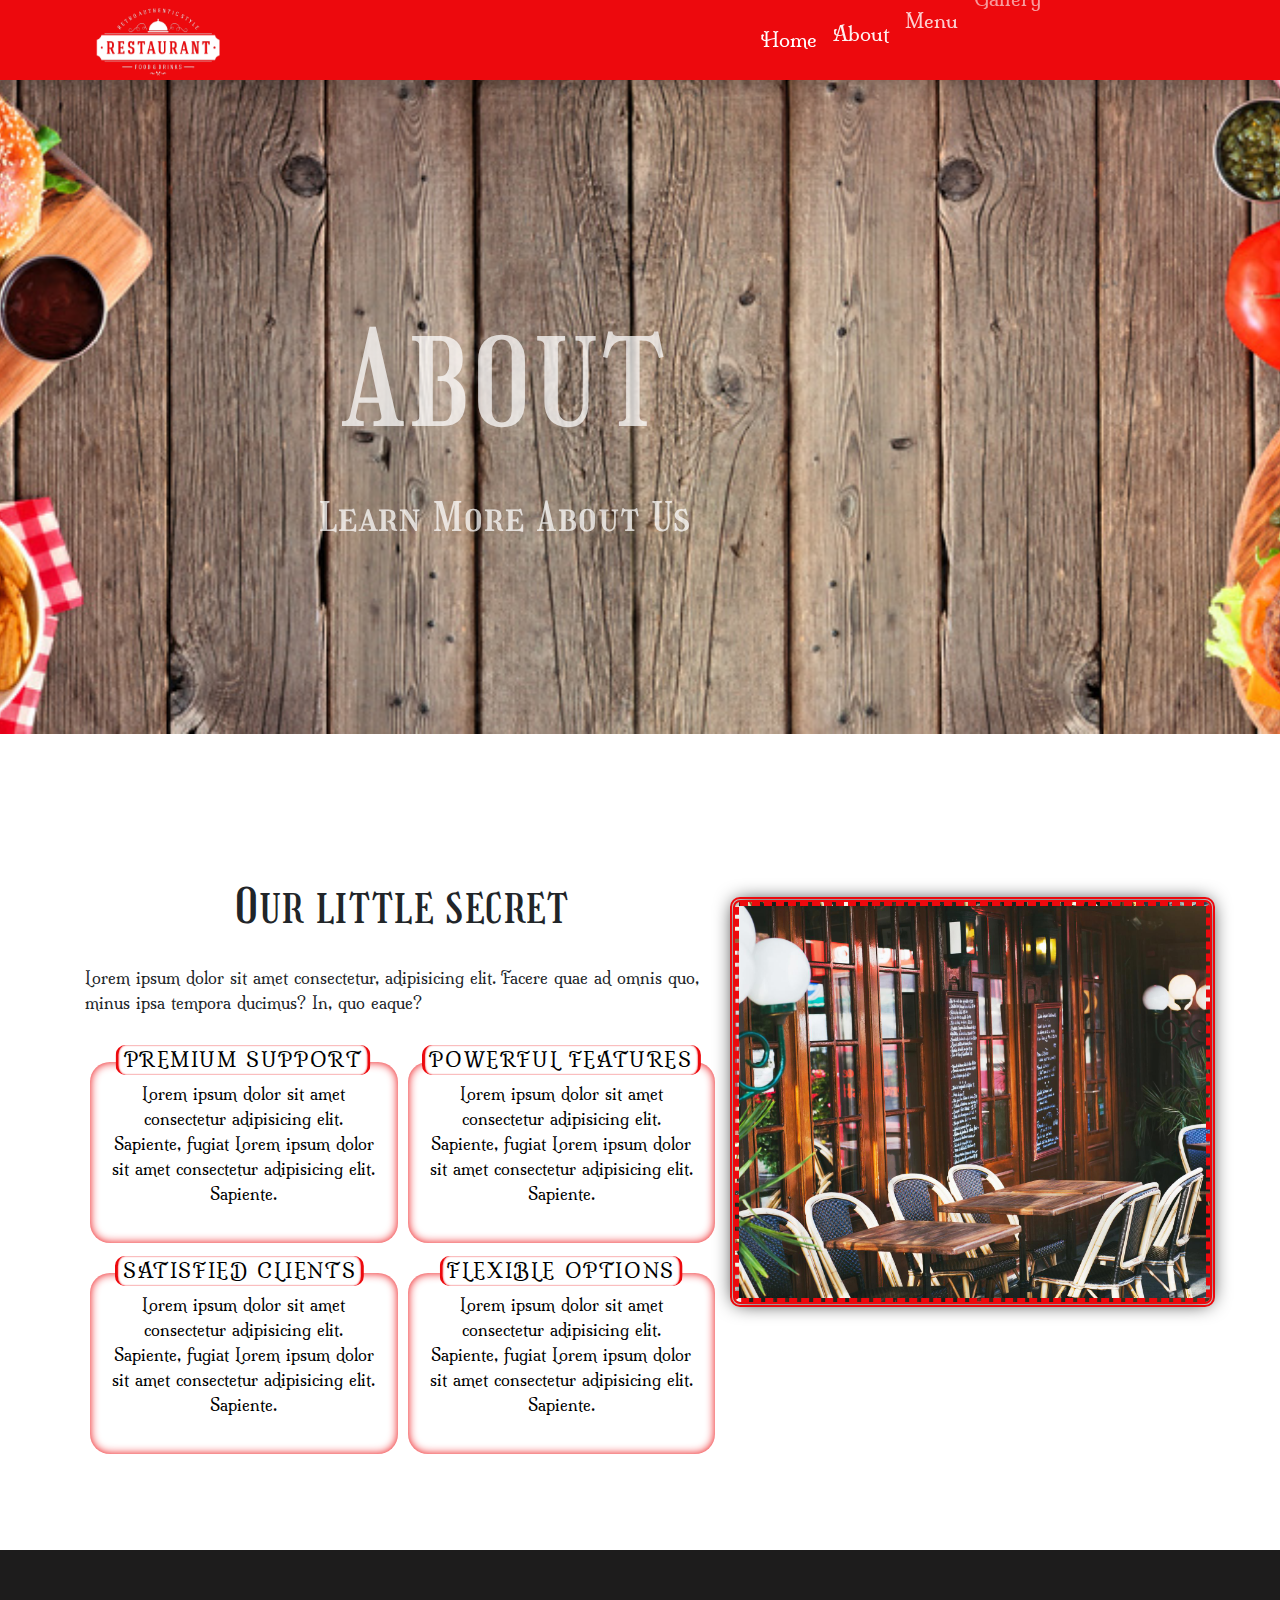
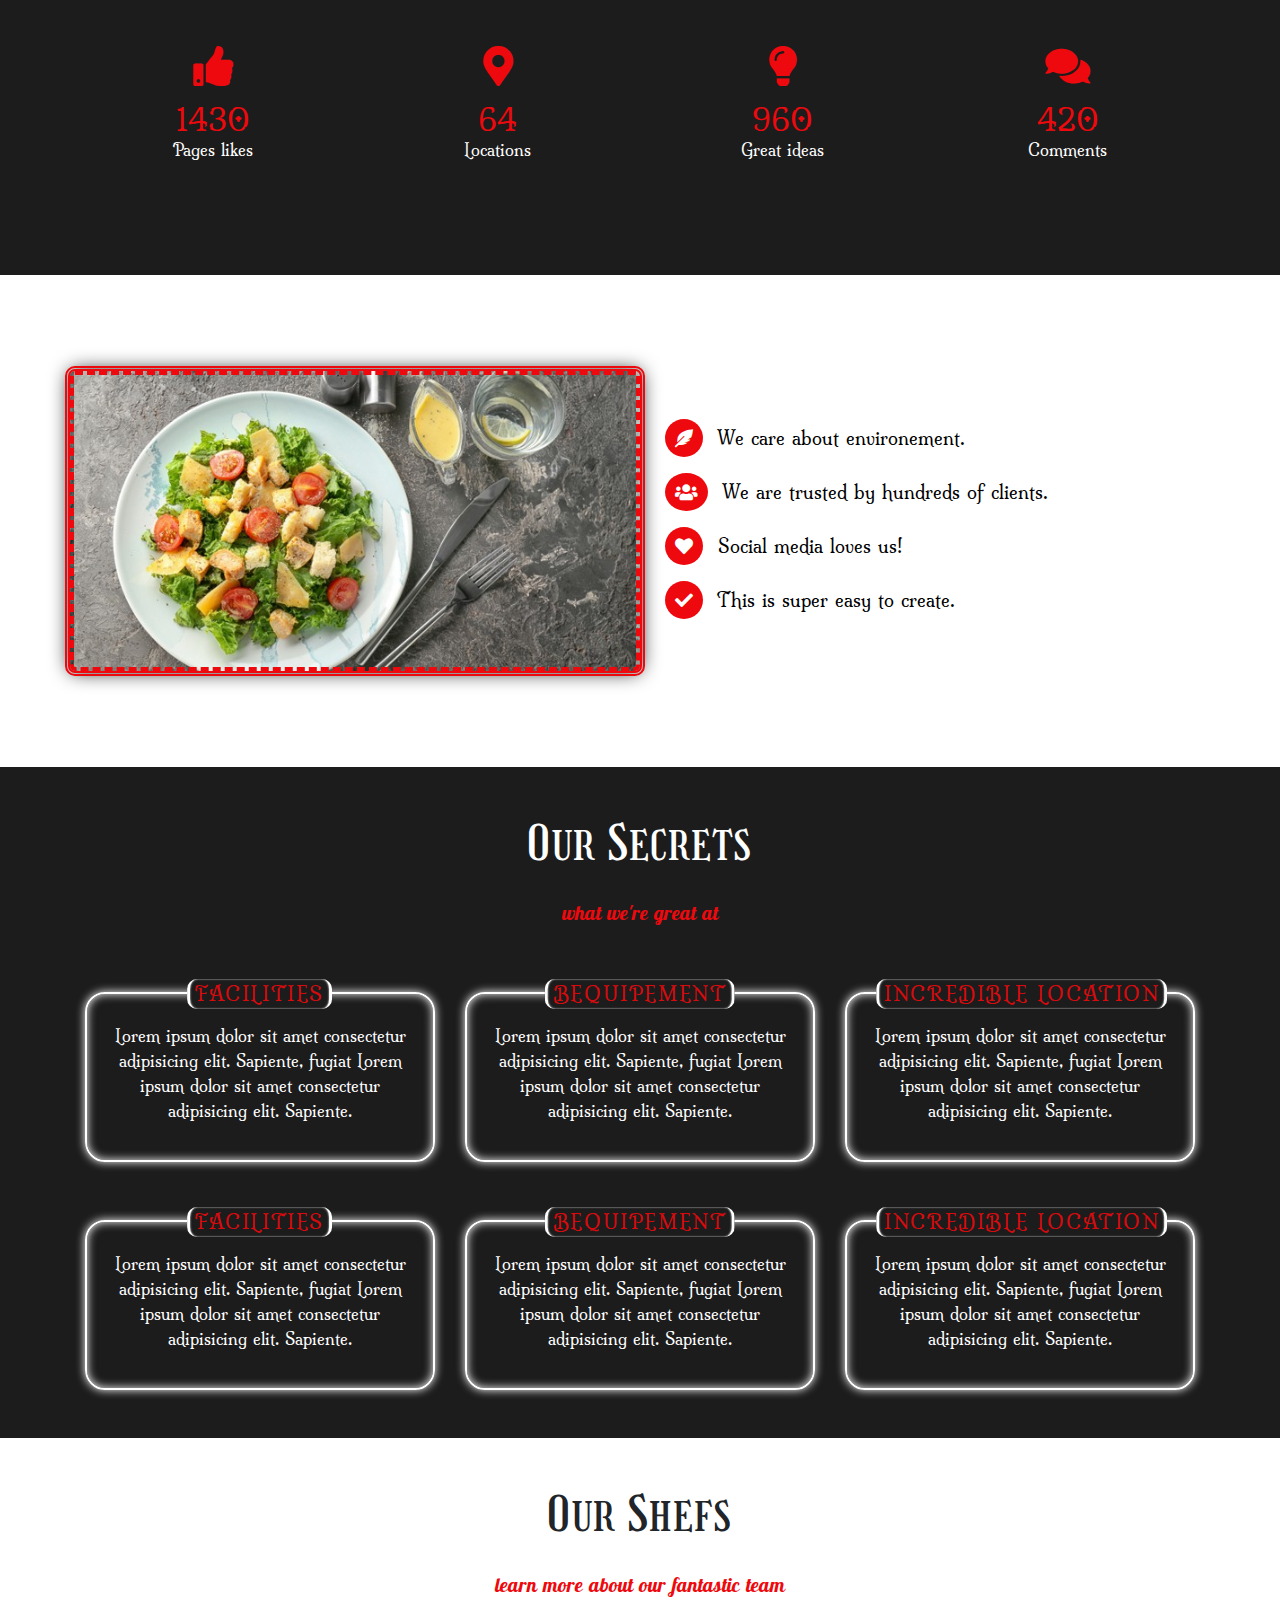
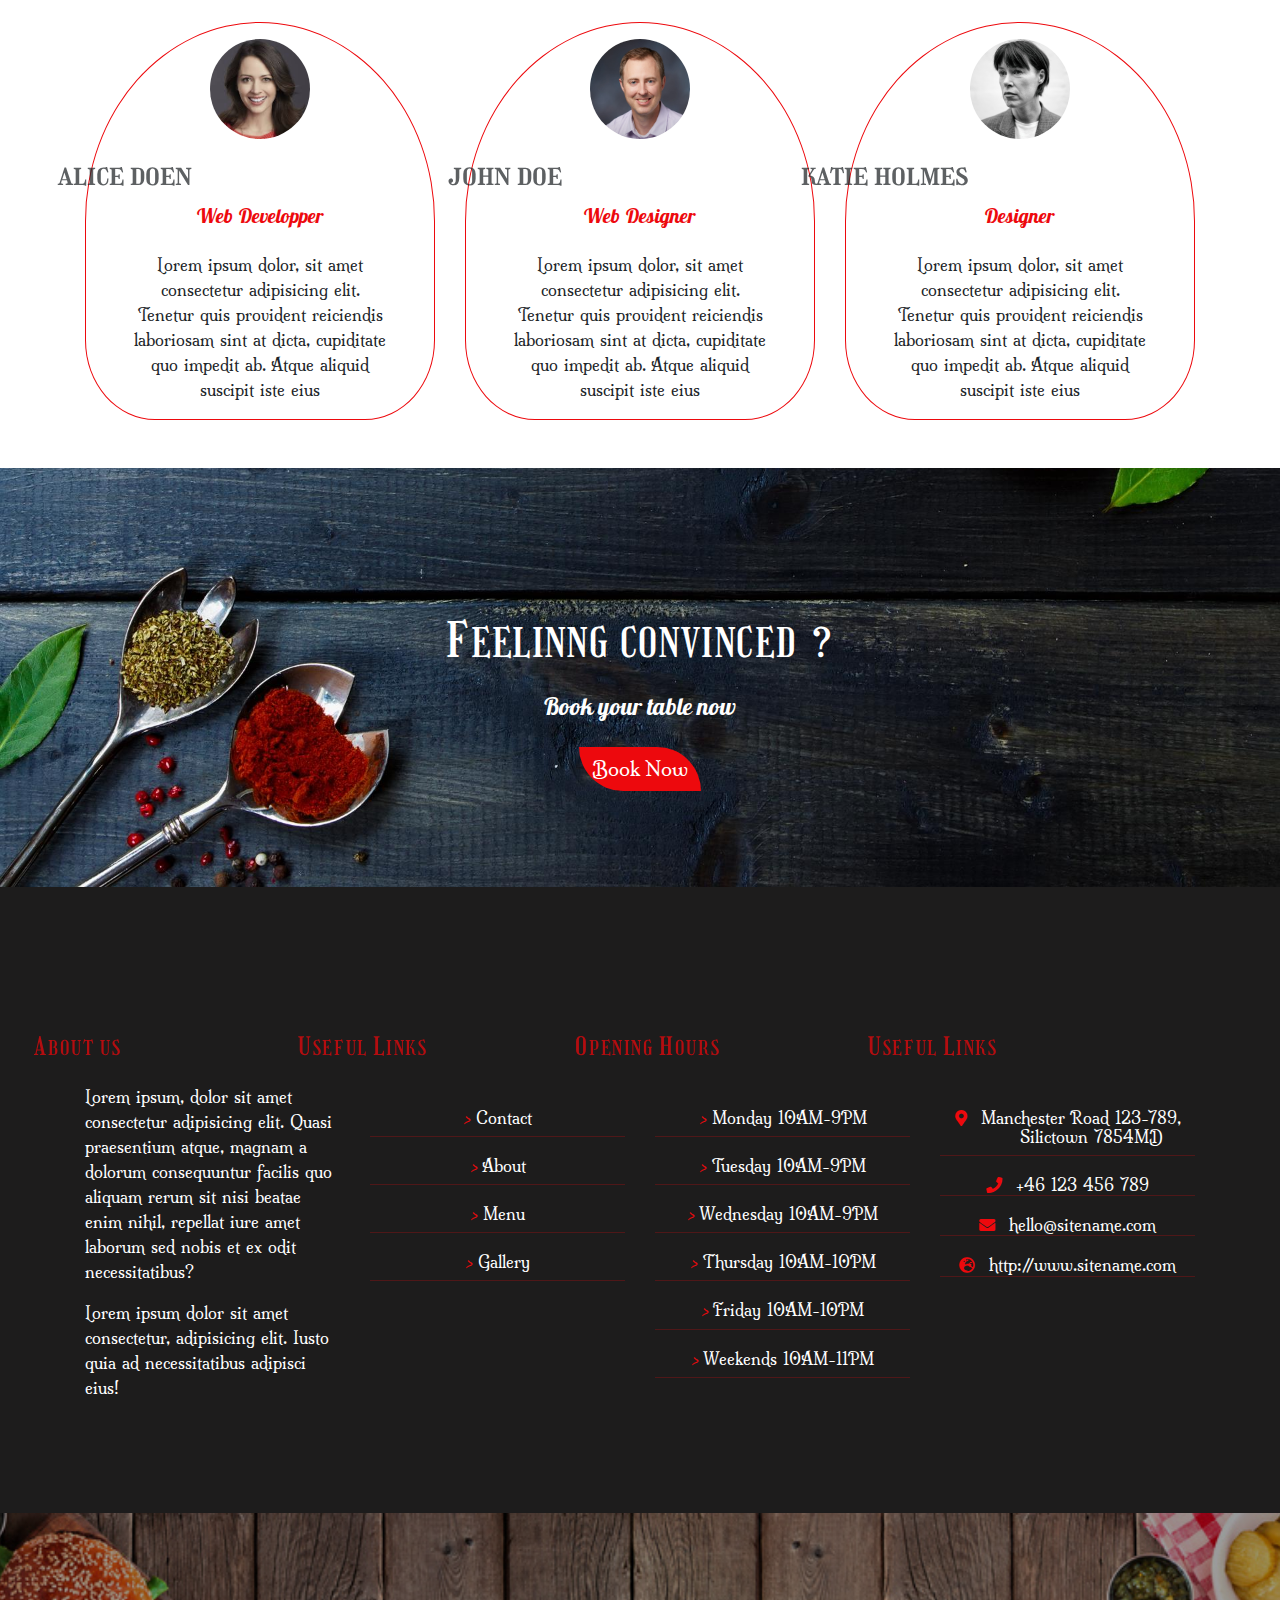
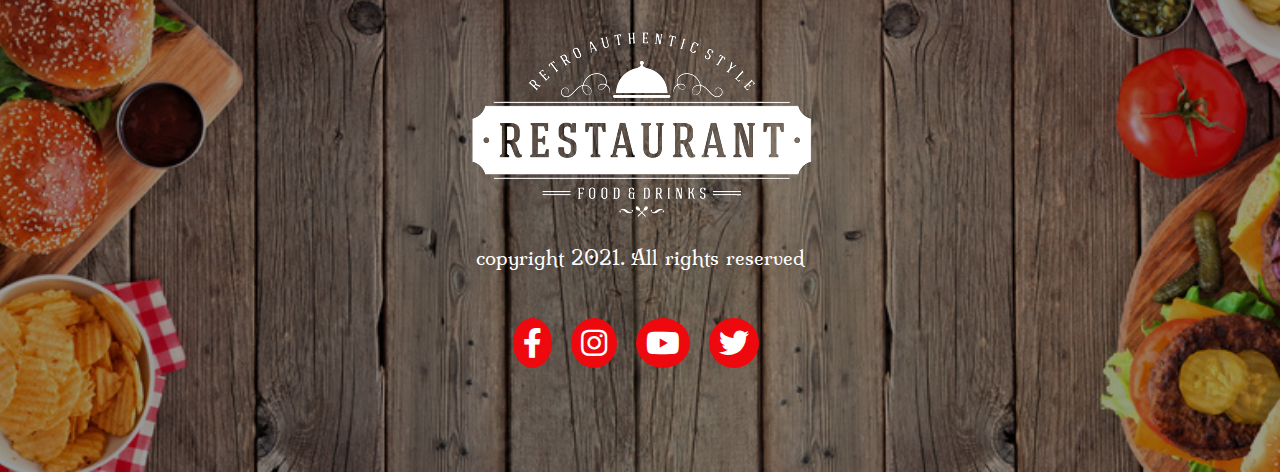
==== index.html @ 20c2147b "Add files via upload" ====
<!DOCTYPE html>
<html lang="en">
<head>
    <meta charset="UTF-8">
    <meta http-equiv="X-UA-Compatible" content="IE=edge">
    <meta name="viewport" content="width=device-width, initial-scale=1.0">
    <link rel="stylesheet" href="css/Font Awesome/css font/all.min.css">
    <link rel="stylesheet" href="css/bootstrap.min.css">
    <link rel="preconnect" href="https://fonts.gstatic.com">
    <link href="https://fonts.googleapis.com/css2?family=Girassol&family=Milonga&family=Pattaya&display=swap" rel="stylesheet">
    <link rel="stylesheet" href="css/about.css">
    <title>task22</title>
</head>
<body>

<!-- navbar section starts  -->

<nav class="navbar navbar-expand-lg">
    <div class="container">
        <a class="navbar-brand" href="home.html">
            <img src="images/logo-restaurant.png" id="logo">
        </a>
        <button class="navbar-toggler" type="button" data-toggle="collapse" data-target="#navbarNav" aria-controls="navbarNav" aria-expanded="false" aria-label="Toggle navigation">
            <i class="fas fa-hamburger"></i>
        </button>
        <div class="collapse navbar-collapse" id="navbarNav">
            <ul class="navbar-nav ml-auto">
                <li class="nav-item active">
                    <a class="nav-link" href="home.html">Home</a>
                </li>
                <li class="nav-item">
                    <a class="nav-link" href="index.html">About</a>
                </li>
                <li class="nav-item">
                    <a class="nav-link" href="menu.html">Menu</a>
                </li>
                <li class="nav-item">
                    <a class="nav-link" href="gallery.html">Gallery</a>
                </li>
                <li class="nav-item">
                    <a class="nav-link" href="blog.html">Blog</a>
                </li>
                <li class="nav-item">
                    <a class="nav-link" href="contact.html">Contact</a>
                </li>
            </ul>
        </div>
    </div>
</nav>

<!-- navbar section ends  -->

<!-- Header section starts  -->

<header class="py-5">
    <div class="scroll"> 
        <div class="container py-5">
            <div class="row"> 
                <div class="col-md-12 text-center mt-5">
                    <h1 class="mb-3 mt-5"><span>a</span>bout</h1>
                    <h2 class="my-5">learn  more about us</h2>
                </div>
            </div>
        </div>
    </div>
</header>

<!-- Header section ends -->

<!-- about section starts -->

<section class="about py-5">
<div class="container py-5">
    <div class="row">
        <div class="col-md-7">
            <h1><span  class="h1">o</span>ur little secret</h1>
            <p>Lorem ipsum dolor sit amet consectetur, adipisicing elit. Facere quae ad omnis quo, minus ipsa tempora ducimus? In, quo eaque?</p>
            <div class="paragraphes">
                <div class="text p1">
                    <P>Lorem ipsum dolor sit amet consectetur adipisicing elit. Sapiente, fugiat Lorem ipsum dolor sit amet consectetur adipisicing elit. Sapiente.</P>
                </div>
                <div class="text p2">
                    <P>Lorem ipsum dolor sit amet consectetur adipisicing elit. Sapiente, fugiat Lorem ipsum dolor sit amet consectetur adipisicing elit. Sapiente.</P>
                </div>
            </div>
            <div class="paragraphes">
                <div class="text p3">
                    <P>Lorem ipsum dolor sit amet consectetur adipisicing elit. Sapiente, fugiat Lorem ipsum dolor sit amet consectetur adipisicing elit. Sapiente.</P>
                </div>
                <div class="text p4">
                    <P>Lorem ipsum dolor sit amet consectetur adipisicing elit. Sapiente, fugiat Lorem ipsum dolor sit amet consectetur adipisicing elit. Sapiente.</P>
                </div>
            </div>
        </div>
        <div class="col-md-5 mt-4 image">
        </div>
    </div>
</div>
</section>

<!-- about section starts -->

<!-- icons secttion Starts  -->

<section class="icons py-5">
<div class="container py-5">
    <div class="row">
        <div class="col-md-3">
            <h3>
                <i class="fas fa-thumbs-up mb-3"></i>
                <span class="mb-3">1430</span>
                <p>Pages likes</p>
            </h3>
        </div>
        <div class="col-md-3">
            <h3>
                <i class="fas fa-map-marker-alt mb-3"></i>
                <span class="mb-3">64</span>
                <p>Locations</p>
            </h3>
        </div>
        <div class="col-md-3">
            <h3>
                <i class="fas fa-lightbulb mb-3"></i>
                <span class="mb-3">960</span>
                <p>Great ideas</p>
            </h3>
        </div>
        <div class="col-md-3">
            <h3>
                <i class="fas fa-comments mb-3"></i>
                <span class="mb-3">420</span>
                <p>Comments</p>
            </h3>
        </div>
    </div>
</div>
</section>

<!-- icons secttion ends  -->

<!-- fish section starts  -->

<section class="fish py-5">
    <div class="container py-5">
        <div class="row">
            <div class="col-md-6 image">
            </div>
            <div class="col-md-6 pt-5">
                <h3>
                    <i class="fas fa-feather-alt mr-2"></i>
                    We care about environement.
                </h3>
                <h3 class="pt-2">
                    <i class="fas fa-users mr-2"></i>
                    We are trusted by hundreds of clients.
                </h3>
                <h3 class="pt-2">
                    <i class="fas fa-heart mr-2"></i>
                    Social media loves us!
                </h3>
                <h3 class="pt-2">
                    <i class="fas fa-check mr-2"></i>
                    This is super easy to create.
                </h3>
            </div>
        </div>
    </div>
</section>

<!-- fish section ends  -->

<!-- secrets section starts  -->

<section class="secrets py-5">
    <div class="container">
        <div class="row">
            <div class="col-md-12">
                <h1><sapn class="h1">o</sapn>ur <span class="h1">s</span>ecrets</h1>
                <h5>what we're great at</h5>
            </div>
            <div class="col-md-4 mt-5">
                <div class="text p1">
                    <p>Lorem ipsum dolor sit amet consectetur adipisicing elit. Sapiente, fugiat Lorem ipsum dolor sit amet consectetur adipisicing elit. Sapiente.</p>
                </div>
            </div>
            <div class="col-md-4 mt-5">
                <div class="text p2">
                    <p>Lorem ipsum dolor sit amet consectetur adipisicing elit. Sapiente, fugiat Lorem ipsum dolor sit amet consectetur adipisicing elit. Sapiente.</p>
                </div>
            </div>
            <div class="col-md-4 mt-5">
                <div class="text p3">
                    <p>Lorem ipsum dolor sit amet consectetur adipisicing elit. Sapiente, fugiat Lorem ipsum dolor sit amet consectetur adipisicing elit. Sapiente.</p>
                </div>
            </div>
            <div class="col-md-4 mt-5">
                <div class="text p1">
                    <p>Lorem ipsum dolor sit amet consectetur adipisicing elit. Sapiente, fugiat Lorem ipsum dolor sit amet consectetur adipisicing elit. Sapiente.</p>
                </div>
            </div>
            <div class="col-md-4 mt-5">
                <div class="text p2">
                    <p>Lorem ipsum dolor sit amet consectetur adipisicing elit. Sapiente, fugiat Lorem ipsum dolor sit amet consectetur adipisicing elit. Sapiente.</p>
                </div>
            </div>
            <div class="col-md-4 mt-5">
                <div class="text p3">
                    <p>Lorem ipsum dolor sit amet consectetur adipisicing elit. Sapiente, fugiat Lorem ipsum dolor sit amet consectetur adipisicing elit. Sapiente.</p>
                </div>
            </div>
        </div>
    </div>
</section>

<!-- secrets section ends  -->

<!-- team section starts  -->

<section class="team py-5">
<div class="container">
    <div class="row">
        <div class="col-md-12">
            <h1><span class="h1">o</span>ur <span class="h1">s</span>hefs</h1>
            <h5 class="text-center">learn more about our fantastic team</h5>
        </div>
        <div class="col-md-4">
            <div class="card mt-3">
                <div class="card-img my-3 img1"></div>
                <h2 class="card-title text-center">alice doen</h2>
                <h5>Web Developper</h5>
                <p class="card-text px-5 py-3 text-center">Lorem ipsum dolor, sit amet consectetur adipisicing elit. Tenetur quis provident reiciendis laboriosam sint at dicta, cupiditate quo impedit ab. Atque aliquid suscipit iste eius</p>
            </div>
        </div>
        <div class="col-md-4">
            <div class="card mt-3">
                <div class="card-img my-3 img2"></div>
                <h2 class="card-title text-center">john doe</h2>
                <h5>Web Designer</h5>
                <p class="card-text px-5 py-3 text-center">Lorem ipsum dolor, sit amet consectetur adipisicing elit. Tenetur quis provident reiciendis laboriosam sint at dicta, cupiditate quo impedit ab. Atque aliquid suscipit iste eius</p>
            </div>
        </div>
        <div class="col-md-4">
            <div class="card mt-3">
                <div class="card-img my-3 img3"></div>
                <h2 class="card-title text-center">katie holmes</h2>
                <h5> Designer</h5>
                <p class="card-text px-5 py-3 text-center">Lorem ipsum dolor, sit amet consectetur adipisicing elit. Tenetur quis provident reiciendis laboriosam sint at dicta, cupiditate quo impedit ab. Atque aliquid suscipit iste eius</p>
            </div>
        </div>
    </div>
</div>
</section>

<!-- team section ends  -->

<!-- book section starts -->

<section class="book py-5">
    <div class="container py-5">
        <div class="row"> 
            <div class="col-md-12 text-center">
                <h1 class="mb-3 mt-5"><span class="h1">F</span>eelinng convinced ?</h1>
                <h4 class="my-4">Book your table now</h4>
                <button class="btn">Book now</button>
            </div>
        </div>
    </div>
</section>

<!-- book section ends  -->

<!-- info section starts  -->

<section class="info py-5">
    <div class="container py-5">
        <div class="row">
            <div class="col-md-3">
                <h2 class="mb-4 mt-5"><span>A</span>bout us</h2>
                <p>Lorem ipsum, dolor sit amet consectetur adipisicing elit. Quasi praesentium atque, magnam a dolorum consequuntur facilis quo aliquam rerum sit nisi beatae enim nihil, repellat iure amet laborum sed nobis et ex odit necessitatibus?</p>
                <p>Lorem ipsum dolor sit amet consectetur, adipisicing elit. Iusto quia ad necessitatibus adipisci eius!</p>
            </div>
            <div class="col-md-3">
                <h2 class="my-5"><span>u</span>seful <span>l</span>inks</h2>
                <h3 class="pb-2"><i>></i> Contact</h3>
                <h3 class="pb-2"><i>></i> About</h3>
                <h3 class="pb-2"><i>></i> Menu</h3>
                <h3 class="pb-2"><i>></i> Gallery</h3>
            </div>
            <div class="col-md-3">
                <h2 class="my-5"><span>o</span>pening <span>h</span>ours</h2>
                <h3 class="pb-2"><i>></i> Monday 10AM-9PM</h3>
                <h3 class="pb-2"><i>></i> Tuesday 10AM-9PM </h3>
                <h3 class="pb-2"><i>></i> Wednesday 10AM-9PM </h3>
                <h3 class="pb-2"><i>></i> Thursday 10AM-10PM </h3>
                <h3 class="pb-2"><i>></i> Friday 10AM-10PM </h3>
                <h3 class="pb-2"><i>></i> Weekends 10AM-11PM</h3>
            </div>
            <div class="col-md-3">
                <h2 class="my-5"><span>u</span>seful <span>l</span>inks</h2>
                <h3>
                    <i class="fas fa-map-marker-alt mr-2"></i>
                    Manchester Road 123-789,
                    <section class="ml-5 pb-2">Silictown 7854MD</section>
                </h3>
                <h3>
                    <i class="fas fa-phone mr-2"></i>
                    +46 123 456 789
                </h3>
                <h3>
                    <i class="fas fa-envelope mr-2"></i>
                    hello@sitename.com
                </h3>
                <h3>
                    <i class="fas fa-globe-europe mr-2"></i>
                    http://www.sitename.com
                </h3>
            </div>
        </div>
    </div>
    </section>
    
    <!-- info section ends  -->
    
    <!-- footer section starts  -->
    
    <footer class="py-5">
    <div class="container py-5">
        <div class="row">
            <div class="col-md-12">
                <img src="images/logo-restaurant.png">
                <p class="mb-5 mt-3">copyright 2021. All rights reserved</p>
                <h3>
                    <i class="fab fa-facebook-f mr-2"></i>
                    <i class="fab fa-instagram mr-2"></i>
                    <i class="fab fa-youtube mr-2"></i>
                    <i class="fab fa-twitter mr-2"></i>
                </h3>
            </div>
        </div>
    </div>
    </footer>
    
    <!-- footer section ends  -->

    <script src="js/jquery-3.5.1.slim.min.js"></script>
    <script src="js/popper.min.js"></script>
    <script src="js/bootstrap.min.js"></script>
    <script src="https://cdnjs.cloudflare.com/ajax/libs/gsap/3.6.1/gsap.min.js"></script>
    <script src="js/about.js"></script>
</body>
</html>
---- css/about.css ----
* {
    margin: 0;
    padding: 0;
}

*::selection {
    background-color: #ed090d;
    color: #fff;
}

body::-webkit-scrollbar {
    width: 15px;
}

body::-webkit-scrollbar-track{
    background-color: #fff;
}

body::-webkit-scrollbar-thumb {
    background-color: #ed090d;
}

body {
    font-family: 'Milonga', cursive;
}

h1,h2 {
    font-family: 'Girassol', cursive;
}

h5,h4{
    font-family: 'Pattaya', sans-serif;
}

/* Navbar section starts  */

.navbar {
    width: 100%;
    height: 80px;
    background-color: #ed090d;
    box-shadow: 0 5px 20px rgba(0, 0, 0, 0.24);
    position: absolute;
    top: 0;
    z-index: 1000;
}

nav.fixed {
    position: fixed;
    top: 0;
    left: 0;
    right: 0;
    background-color: #ed090d;
}

nav .container button .fas {
    font-size: 40px;
    color: #fff;
}

nav .container .navbar-brand img {
    height: 80px;
}

nav .container ul li a {
    color: #fff;
    font-size: 20px;
    position: relative;
    z-index: 0;
    padding: 20px 0;
}

nav ul li a::before {
    content: '';
    position: absolute;
    top: 0;
    left: 10%;
    background-color: #fff;
    width: 110%;
    height: 100%;
    transform: skewX(-20deg) scaleY(0);
    transform-origin: top;
    transition: all .5s ease-in-out;
    z-index: -1;
}

nav ul li a:hover {
    color: #ed090d;
    transition: all .5s ease-in-out .1s;
}

nav ul li a:hover:before {
    transform: skewX(-20deg) scaleY(1);
}

/* Navbar section ends  */

/* header section starts  */

header {
    color: white;
    perspective: 1500px;
    perspective-origin: center bottom;
    position: relative;
}

header .scroll {
    position: relative;
    background-image: url(../images/header.jpg);
    background-position: center;
    background-size: cover;
    width: 100%;
    transform-origin: 50% 100%;
    transform-style: preserve-3d;
}

header h1 {
    text-transform: uppercase;
    letter-spacing: .3rem;
    word-spacing: 2px;
    font-size: 120px;
    padding-top: 10%;
}

header span {
    font-size: 130px;
}

header h2 {
    font-size: 40px;
    letter-spacing: .1rem;
    word-spacing: 2px;
    line-height: 20px;
    text-transform: capitalize;
    padding-bottom: 10%;
}

.btn {
    color: #fff;
    background-color: #ed090d;
    border-radius: 0 60px 0 60px;
    font-size: 20px;
    text-transform: capitalize;
    position: relative;
}

.btn:hover {
    background-color: #fff;
    color: #ed090d;
}

.btn::after {
    content: '';
    position: absolute;
    top: 0;
    left: 0;
    background-color: #fff;
    width: 100%;
    height: 100%;
    z-index: -1;
    border-radius: 0 60px 0 60px;
    margin-top: 10px;
}

.btn:hover::after {
    margin: -10px;
    background-color: #ed090d;
}

.btn:focus {
    box-shadow: none;
}

/* header section ends  */

/* about section starts  */

h1 {
    text-transform: uppercase;
    letter-spacing: .1rem;
    word-spacing: 2px;
    font-size: 40px;
    text-align: center;
    margin-bottom: 30px;
}

span {
    font-size: 25px;
}

.h1 {
    font-size: 48px;
}

.about .paragraphes {
    width: 100%;
    display: flex;
    align-items: center;
}

.text {
    width: 50%;
    border: 2px solid #ed090d;
    padding: 20px;
    margin-top:30px;
    margin-left: 5px;
    margin-right: 5px;
    box-shadow: inset 0 0 10px #ed090d;
        position: relative;
    text-align: center;
    border-radius: 20px;
}

.about .paragraphes .text {
    color: #000;
    border: none;
}

.text::before{
    position: absolute;
    content: 'PREMIUM SUPPORT';
    top: -9%;
    left: 0;
    background-color: #fff;
    transform: translateX(10%);
    font-size: 20px;
    border-left: 3px solid #ed090d;
    border-right: 3px solid #ed090d;
    padding-left: 5px;
    padding-right: 5px;
    letter-spacing: .1rem;
    word-spacing: 2px;
    border-radius: 10px;
    box-shadow: inset 0 0 2px #ed090d;
} 

.about .paragraphes .text::before {
    color: #000;
}

.about .paragraphes .p2::before { content: 'POWERFUL FEATURES'; transform: translateX(5%);}
.about .paragraphes .p3::before { content: 'SATISFIED CLIENTS'; }
.about .paragraphes .p4::before { content: 'FLEXIBLE OPTIONS'; transform: translateX(13%); }


p {
    font-size: 16px;
    word-spacing: 2px;
    line-height: 25px;
}

.image {
    border: 4px dashed #ed090d;
    outline: 5px double #ed090d;
    background-color: #000;
    box-shadow: 0 0 20px #000;
    border-radius: 5px;
    background-image: url(../images/retorant.jpg);
    background-size: cover;
    height: 400px;
}

/* about section ends  */

/* icons section starts  */

.icons {
    background-color:rgb(29, 28, 28);
    color: #ed090d;
    text-align: center;
    margin: auto;
}

.icons h3 i{
    display: block;
    font-size: 40px;
}

.icons h3 p {
    color: #fff;
}

.icons h3 span {
    font-size: 30px;
}

/* icons section ends  */

/* fish section starts  */

.fish {
    width: 100%;
    overflow: hidden;
}

.fish h3 {
    word-spacing: 2px;
    font-size: 18px;
    margin-left: 10px;
    color: #000;
    text-align: start;
}

.fish h3 i {
    background-color: #ed090d;
    border-radius: 50%;
    padding: 10px;
    color: #fff;
}

.fish .image {
    background-image: url(../images/img3.jpg);
    background-position: center;
    height: 300px;
}

/* fish section ends  */

/* secrets section starts  */

.secrets {
    background-color: rgb(29, 28, 28);
    color: #fff;
}

.secrets h1 {text-align: center;}
.secrets h3 {color: #fff;}
.secrets p {color: #fff; text-align: center; margin-top: 10px;}

h5,h3 {
    color: #ed090d;
    text-align: center;
    font-size: 20px;
    margin: none;
    word-spacing: 2px;
}

.secrets .text {
    width: 100%;
    border: 2px solid #fff;
    margin: 0;
    margin-top:10px;
    box-shadow: inset 0 0 10px #fff,
                    0 0 10px #fff;
}

.secrets .text::before{
    content: 'FACILITIES';
    top: -9%;
    background-color: rgb(29, 28, 28);
    border-left: 3px solid #fff;
    border-right: 3px solid #fff;
    box-shadow: inset 0 0 2px #fff;
    color: #ed090dec;
    transform: translateX(69%);
} 

.secrets .p2::before {content: 'BEQUIPEMENT'; transform: translateX(41%);}
.secrets .p3::before {content: 'INCREDIBLE LOCATION'; transform: translateX(10%); }

/* secrets section ends  */

/* team section starts  */

.team .card {
    border-radius: 50% 50% 20% 20%;
    position: relative;
    transition: all 1s ease-in-out;
    border-color: #ed090d;
}

.team .card::before {
    position: absolute;
    content: '';
    top: 0;
    left: 0;
    width: 100%;
    height: 100%;
    background-color: rgb(29, 28, 28);;
    border-radius: 50% 50% 20% 20%;
    transform: scale(0,1);
    transform-origin: right;
    transition: transform .75s ease-in-out;
}

.team .card:hover::before {
    transform: scale(1);
    transform-origin: left;
}

.team .card .card-img {
    background-image: url(../images/P2.jpg);
    background-size: cover;
    border-radius: 50%;
    width: 100px;
    height: 100px;
    margin: auto;
    z-index: 2;
    transition: all 1s ease-in-out;
}

.team .card .img2 {
    background-image: url(../images/P1.jpg);
}

.team .card .img3 {
    background-image: url(../images/P3.jpg);
}

.team .card:hover {
    color: #fff;
}

.team .card:hover .card-img {  border: 3px double #ed090d; }

.team .card p,
.team .card h2,
.team .card h5 {
    z-index: 2;
}

/* team section ends  */

/* book section starts */

.book {
    background-image: url(../images/footer.jpg);
    background-size: cover;
    background-position: bottom;
    color: #fff;
}

/* book section ends */

/* info section starts */

.info {
    background-color: rgb(29, 28, 28);
    color: #fff;
}

.info span {
    font-size: 25px;
}

.info h2 {
    text-transform: uppercase;
    letter-spacing: .1rem;
    color: #ed090d;
    font-size: 20px;
    text-align: center;
}

.info h3 {
    border-bottom: 1px solid #ed090d3d;
    margin-bottom: 20px;
    font-size: 16px;
    cursor: pointer;
    transition: all .5s ease-in-out;
    color: #fff;
}

.info h3:hover {
    font-size: 18px;
    color:#ed090d;
    border-bottom: 1px solid #ffffff3d;
}

.info h3:hover i {
    color: #fff;
}

.info h3 i {
    background-color: transparent;
    color: #ed090d;
}

/* info section ends */

/* footer section starts  */

footer {
    background-image: linear-gradient(to bottom, rgba(0, 0, 0, 0.39), rgba(0, 0, 0, 0.39)), url(../images/header.jpg);
    background-size: cover;
    text-align: center;
    color: #fff;
    background-position: center;
}

footer p {
    font-size: 20px;
}

footer h3 {
    font-size: 35px;
}

footer h3 i {
    font-size: 30px;
    cursor: pointer;
    transition: all .5s ease-in-out;
    background-color: #ed090d;
    border-radius: 50%;
    padding: 10px;
    color: #fff;
}

footer h3 i:hover {
    background-color: #fff;
    color: #ed090d;
}

footer h3 i:first-child:hover {
    color: #1877F2;
}

footer h5 i:last-child:hover {
    color: #28A9E0;
}

footer h3 i:nth-child(2):hover {
    color: #E03759;
}

/* footer section ends  */

/* media queries  */

@media (max-width: 1100px) {
    .text::before {
        transform: translateX(8px);
        font-size: 18px;
        top: -5%;
    }

    .about .paragraphes .p2::before { content: 'POWERFUL FEATURES'; transform: translateX(1%); font-size: 17px;}
    .about .paragraphes .p3::before { content: 'SATISFIED CLIENTS'; }
    .about .paragraphes .p4::before { content: 'FLEXIBLE OPTIONS'; transform: translateX(5%); }

    .secrets .text::before { transform: translateX(140%); }
    .secrets .p2::before {content: 'BEQUIPEMENT'; transform: translateX(95%);}
    .secrets .p3::before {content: 'INCREDIBLE LOCATION'; transform: translateX(40%); }

    .fish h3 { font-size: 15px;}

    .info h3 {font-size: 14px;}
}

@media (max-width: 992px) {

    nav ul {
        background-color: #ed090d;
    }

    nav ul li {
        margin: auto;

    }

    nav ul li a {
        color: #fff !important;
        padding: 10px 5px !important;
        transition: all .5s ease-in-out;
    }

    nav ul li a:hover {
        color: #ed090d !important;
        border-left: 2px dashed #ed090d;
        background-color: #fff;
        width: auto;
        box-shadow: 0 0 10px rgba(0, 0, 0, 0.562);
    }

    nav ul li a::before {
        display: none !important;
    }

    .secrets .text::before { transform: translateX(100%); }
    .secrets .p2::before { content: 'BEQUIPEMENT'; transform: translateX(55%); }
    .secrets .p3::before { content: 'INCREDIBLE LOCATION'; transform: translateX(25%); }

}
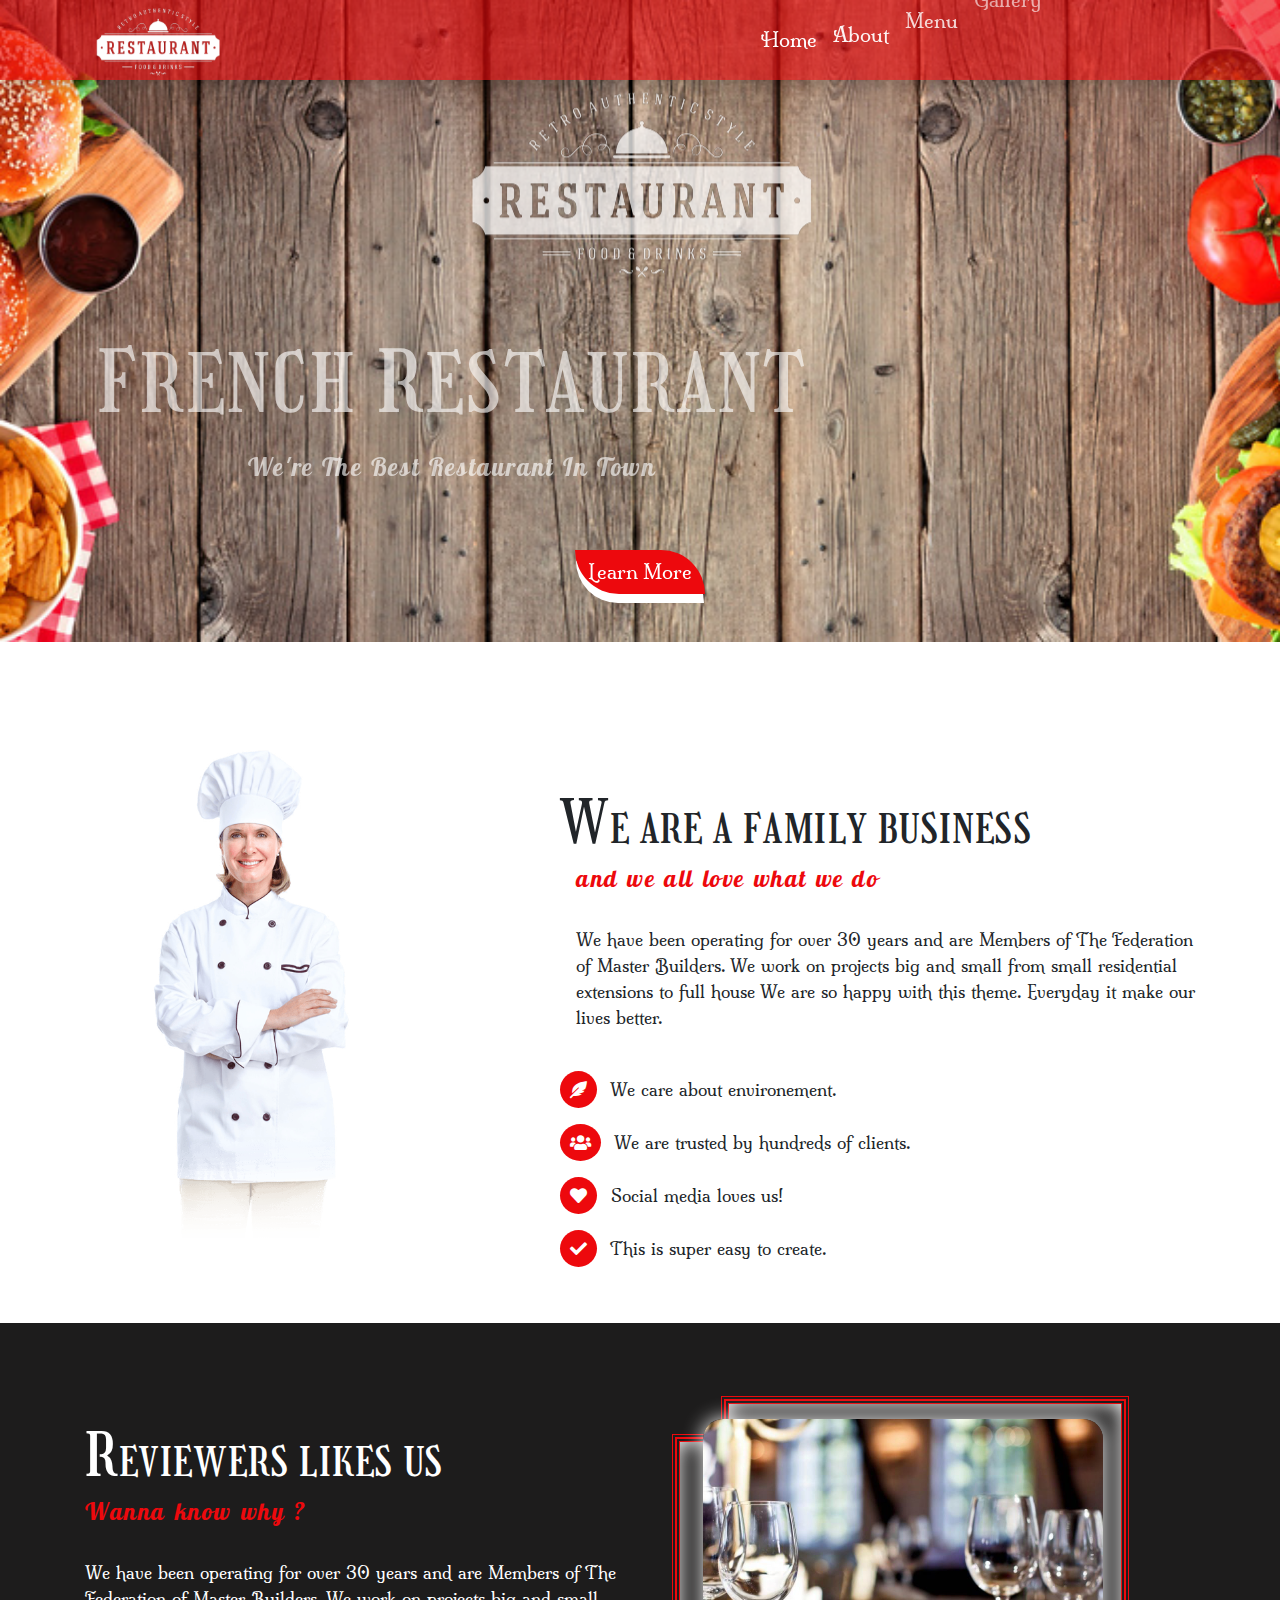
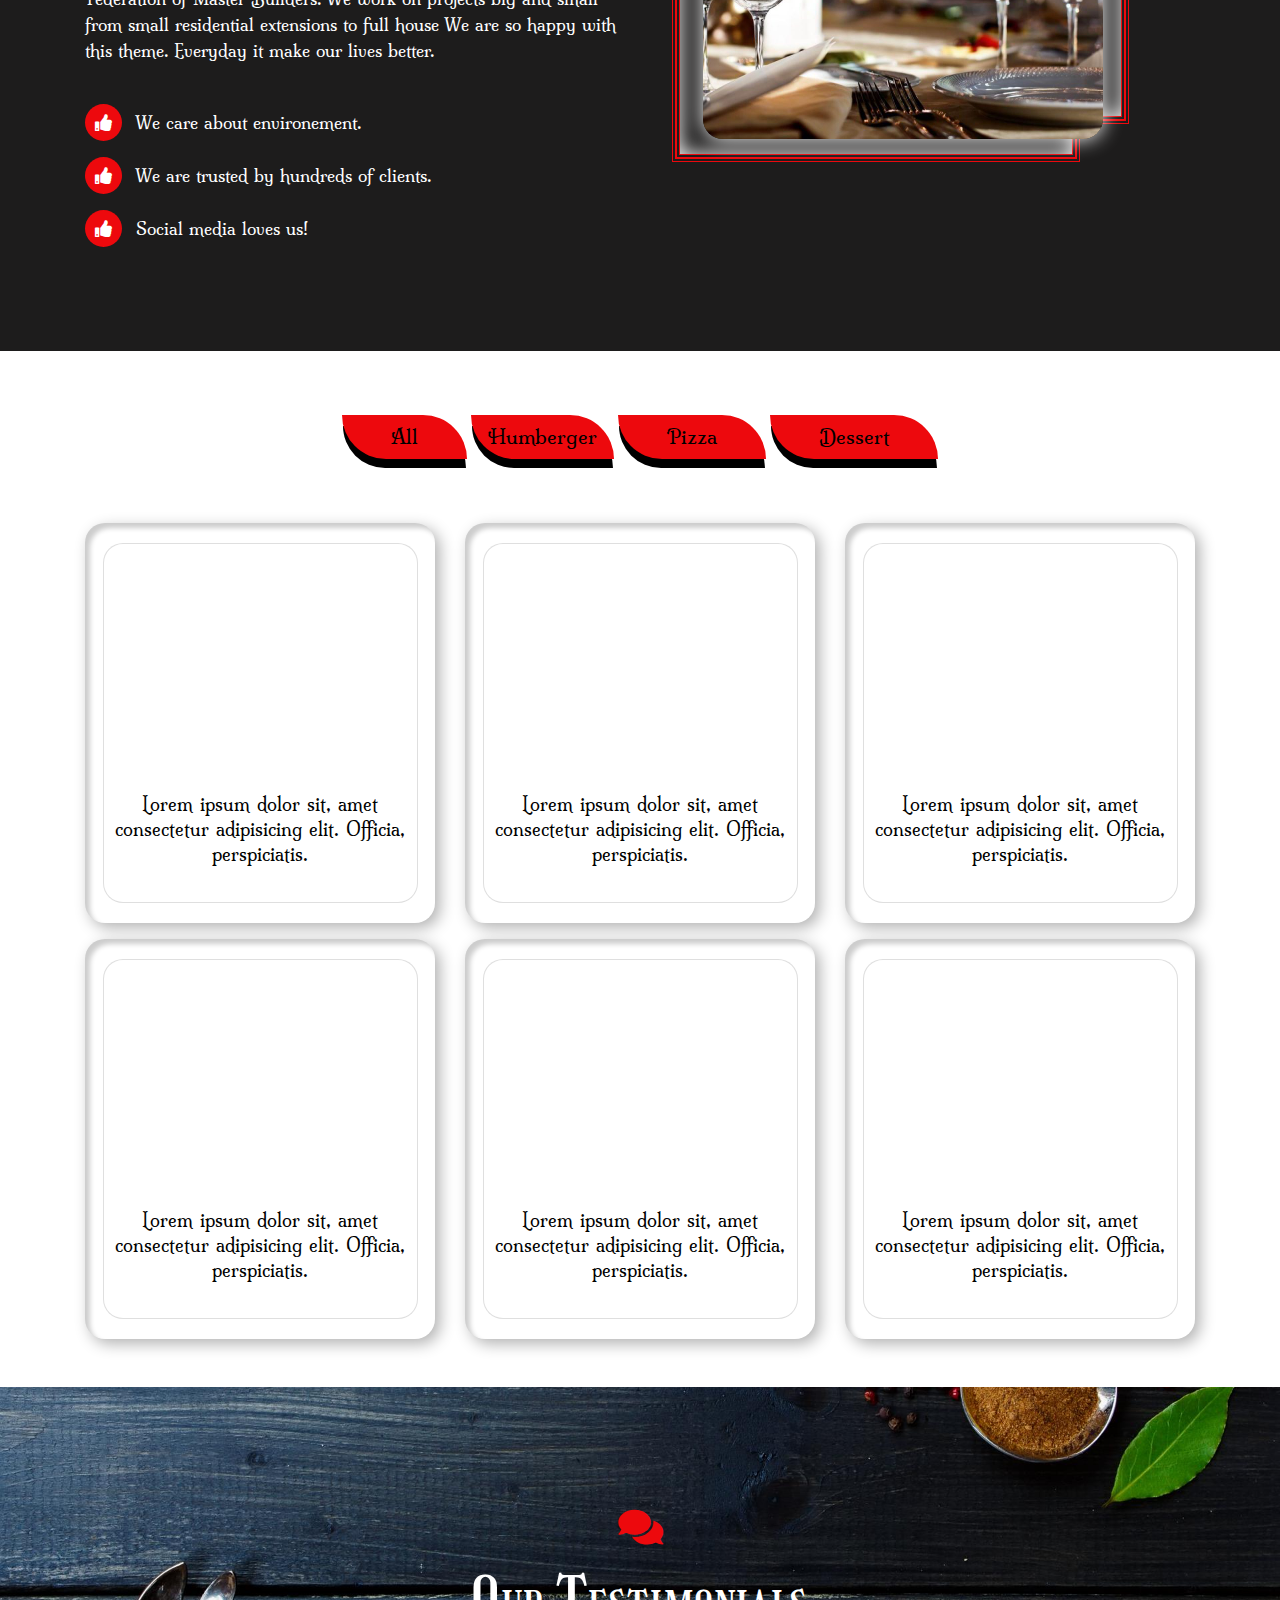
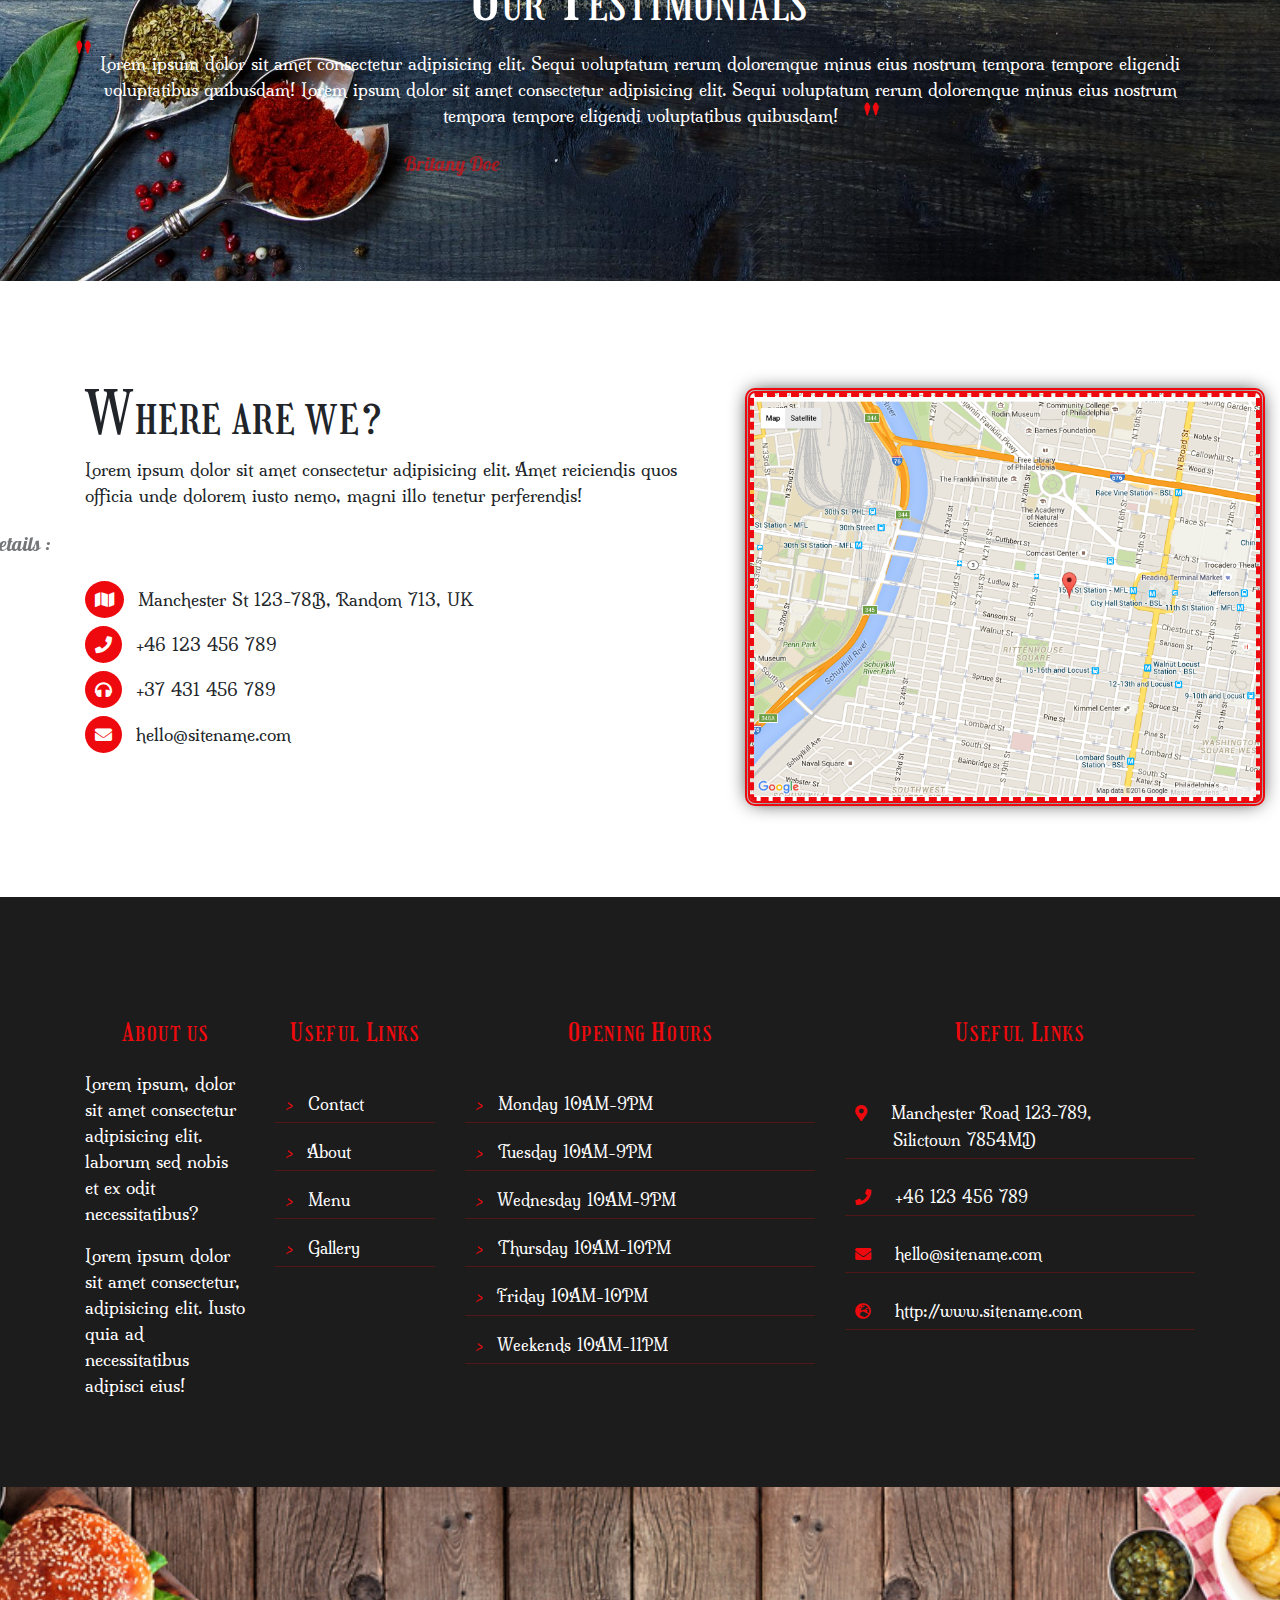
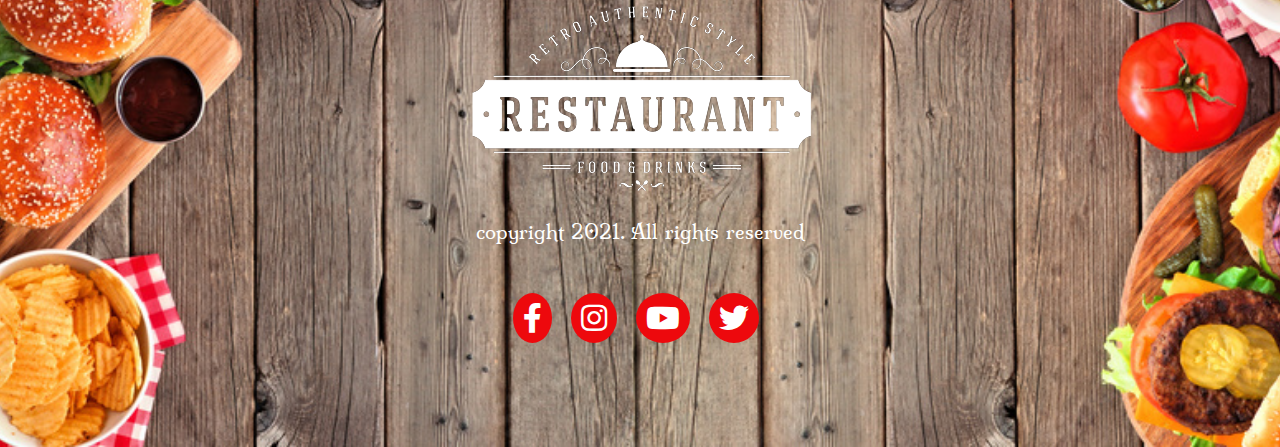
==== commit becccca6: "Add files via upload" ====
--- a/index.html
+++ b/index.html
@@ -8,7 +8,7 @@
     <link rel="stylesheet" href="css/bootstrap.min.css">
     <link rel="preconnect" href="https://fonts.gstatic.com">
     <link href="https://fonts.googleapis.com/css2?family=Girassol&family=Milonga&family=Pattaya&display=swap" rel="stylesheet">
-    <link rel="stylesheet" href="css/about.css">
+    <link rel="stylesheet" href="css/home.css">
     <title>task22</title>
 </head>
 <body>
@@ -17,7 +17,7 @@
 
 <nav class="navbar navbar-expand-lg">
     <div class="container">
-        <a class="navbar-brand" href="home.html">
+        <a class="navbar-brand" href="#home">
             <img src="images/logo-restaurant.png" id="logo">
         </a>
         <button class="navbar-toggler" type="button" data-toggle="collapse" data-target="#navbarNav" aria-controls="navbarNav" aria-expanded="false" aria-label="Toggle navigation">
@@ -25,11 +25,11 @@
         </button>
         <div class="collapse navbar-collapse" id="navbarNav">
             <ul class="navbar-nav ml-auto">
-                <li class="nav-item active">
-                    <a class="nav-link" href="home.html">Home</a>
-                </li>
-                <li class="nav-item">
-                    <a class="nav-link" href="index.html">About</a>
+                <li class="nav-item">
+                    <a class="nav-link" href="index.html">Home</a>
+                </li>
+                <li class="nav-item">
+                    <a class="nav-link" href="about.html">About</a>
                 </li>
                 <li class="nav-item">
                     <a class="nav-link" href="menu.html">Menu</a>
@@ -52,13 +52,19 @@
 
 <!-- Header section starts  -->
 
-<header class="py-5">
+<header class="mb-5">
     <div class="scroll"> 
-        <div class="container py-5">
+        <div class="container">
             <div class="row"> 
-                <div class="col-md-12 text-center mt-5">
-                    <h1 class="mb-3 mt-5"><span>a</span>bout</h1>
-                    <h2 class="my-5">learn  more about us</h2>
+                <div class="col-md-12">
+                    <div class="img text-center mt-5">
+                        <img src="images/logo-restaurant.png" class="mt-5">
+                    </div>
+                </div>
+                <div class="col-md-12 text-center">
+                    <h1 class="my-3"><span>f</span>rench <span>r</span>estaurant</h1>
+                    <h5 class="my-4">we're the best restaurant in town</h5>
+                    <button class="btn my-5">Learn more</button>
                 </div>
             </div>
         </div>
@@ -67,286 +73,296 @@
 
 <!-- Header section ends -->
 
-<!-- about section starts -->
+<!-- About section starts  -->
 
 <section class="about py-5">
+    <div class="container">
+        <div class="row">
+            <div class="col-md-5">
+                <img src="images/chef-5.png" height="500px">
+            </div>
+            <div class="col-md-7 pt-5">
+                <h1><span>w</span>e are a family business</h1>
+                <h4 class="ml-3">and we all love what we do</h4>
+                <p class="ml-3 py-4">
+                    We have been operating for over 30 years and are Members of The Federation of Master Builders. We work on projects big and small from small residential extensions to full house We are so happy with this theme. Everyday it make our lives better.
+                </p>
+                <h3>
+                    <i class="fas fa-feather-alt mr-2"></i>
+                    We care about environement.
+                </h3>
+                <h3 class="pt-2">
+                    <i class="fas fa-users mr-2"></i>
+                    We are trusted by hundreds of clients.
+                </h3>
+                <h3 class="pt-2">
+                    <i class="fas fa-heart mr-2"></i>
+                    Social media loves us!
+                </h3>
+                <h3 class="pt-2">
+                    <i class="fas fa-check mr-2"></i>
+                    This is super easy to create.
+                </h3>
+            </div>
+        </div>
+    </div>
+</section>
+
+<!-- About section ends  -->
+
+<!-- Comments section starts  -->
+
+<section class="comments py-5">
+    <div class="container">
+        <div class="row">
+            <div class="col-md-6 py-5">
+                <h1><span>r</span>eviewers likes us</h1>
+                <h4>Wanna know why ?</h4>
+                <p class="py-4">
+                    We have been operating for over 30 years and are Members of The Federation of Master Builders. We work on projects big and small from small residential extensions to full house We are so happy with this theme. Everyday it make our lives better.
+                </p>
+                <h3>
+                    <i class="fas fa-thumbs-up mr-2"></i>
+                    We care about environement.
+                </h3>
+                <h3 class="pt-2">
+                    <i class="fas fa-thumbs-up mr-2"></i>
+                    We are trusted by hundreds of clients.
+                </h3>
+                <h3 class="pt-2">
+                    <i class="fas fa-thumbs-up mr-2"></i>
+                    Social media loves us!
+                </h3>
+            </div>
+            <div class="col-md-6 py-5">
+                <div class="image">
+                <img src="images/plate.jpg" width="400px" class="ml-5">
+                </div>
+            </div>
+        </div>
+    </div>
+
+</section>
+
+<!-- Comments section ends  -->
+
+<!-- api section starts  -->
+
+<section class="api py-5">
+    <div class="container">
+        <div class="row">
+            <div class="col-md-12">
+                <div class="buttons mb-5 text-center py-3">
+                    <button class="btn px-5" onclick="All()">All</button>
+                    <button class="btn px-3" onclick="Humberger()">Humberger</button>
+                    <button class="btn px-5" onclick="Pizza()">Pizza</button>
+                    <button class="btn px-5 last" onclick="Dessert()">Dessert</button>
+                </div>
+            </div>
+            <div class="col-md-4 all">
+                <div class="item1">
+                    <div class="item">
+                        <div class="card">
+                            <img src="" class="img1" height="200px">
+                            <h4 class="h1"></h4>
+                            <p>Lorem ipsum dolor sit, amet consectetur adipisicing elit. Officia, perspiciatis.</p>
+                        </div>
+                    </div>
+                </div>
+            </div>
+            <div class="col-md-4 all">
+                <div class="item2">
+                    <div class="item">
+                        <div class="card">
+                            <img src="" class="img2" height="200px">
+                            <h4 class="h2"></h4>
+                            <p>Lorem ipsum dolor sit, amet consectetur adipisicing elit. Officia, perspiciatis.</p>
+                        </div>
+                    </div>
+                </div>
+            </div>
+            <div class="col-md-4 all">
+                <div class="item3">
+                    <div class="item">
+                        <div class="card">
+                            <img src="" class="img3" height="200px">
+                            <h4 class="h3"></h4>
+                            <p>Lorem ipsum dolor sit, amet consectetur adipisicing elit. Officia, perspiciatis.</p>
+                        </div>
+                    </div>
+                </div>
+            </div>
+            <div class="col-md-4 all mt-3">
+                <div class="item4">
+                    <div class="item">
+                        <div class="card">
+                            <img src="" class="img4" height="200px">
+                            <h4 class="h4"></h4>
+                            <p>Lorem ipsum dolor sit, amet consectetur adipisicing elit. Officia, perspiciatis.</p>
+                        </div>
+                    </div>
+                </div>
+            </div>
+            <div class="col-md-4 all mt-3">
+                <div class="item5">
+                    <div class="item">
+                        <div class="card">
+                            <img src="" class="img5" height="200px">
+                            <h4 class="h5"></h4>
+                            <p>Lorem ipsum dolor sit, amet consectetur adipisicing elit. Officia, perspiciatis.</p>
+                        </div>
+                    </div>
+                </div>
+            </div>
+            <div class="col-md-4 all mt-3">
+                <div class="item6">
+                    <div class="item">
+                        <div class="card">
+                            <img src="" class="img6" height="200px">
+                            <h4 class="h6"></h4>
+                            <p>Lorem ipsum dolor sit, amet consectetur adipisicing elit. Officia, perspiciatis.</p>
+                        </div>
+                    </div>
+                </div>
+            </div>
+        </div>
+    </div>
+</section>
+
+<!-- api section ends  -->
+
+<!-- testimonial section starts  -->
+
+<section class="testimonial py-5">
+<div class="container py-5">
+    <div class="row">
+        <div class="col-md-12">
+            <i class="fas fa-comments mb-3 mt-4"></i>
+            <h1 class="mb-3"><span>o</span>ur <span>t</span>estimonials</h1>
+            <p class="mb-4">Lorem ipsum dolor sit amet consectetur adipisicing elit. Sequi voluptatum rerum doloremque minus eius nostrum tempora tempore eligendi voluptatibus quibusdam! Lorem ipsum dolor sit amet consectetur adipisicing elit. Sequi voluptatum rerum doloremque minus eius nostrum tempora tempore eligendi voluptatibus quibusdam!</p>
+            <h5 class="mt-4 mb-2">Britany Doe</h5>
+        </div>
+    </div>
+</div>
+</section>
+
+<!-- testimonial section ends  -->
+
+<!-- contact section starts  -->
+
+<section class="contact py-5">
 <div class="container py-5">
     <div class="row">
         <div class="col-md-7">
-            <h1><span  class="h1">o</span>ur little secret</h1>
-            <p>Lorem ipsum dolor sit amet consectetur, adipisicing elit. Facere quae ad omnis quo, minus ipsa tempora ducimus? In, quo eaque?</p>
-            <div class="paragraphes">
-                <div class="text p1">
-                    <P>Lorem ipsum dolor sit amet consectetur adipisicing elit. Sapiente, fugiat Lorem ipsum dolor sit amet consectetur adipisicing elit. Sapiente.</P>
-                </div>
-                <div class="text p2">
-                    <P>Lorem ipsum dolor sit amet consectetur adipisicing elit. Sapiente, fugiat Lorem ipsum dolor sit amet consectetur adipisicing elit. Sapiente.</P>
-                </div>
-            </div>
-            <div class="paragraphes">
-                <div class="text p3">
-                    <P>Lorem ipsum dolor sit amet consectetur adipisicing elit. Sapiente, fugiat Lorem ipsum dolor sit amet consectetur adipisicing elit. Sapiente.</P>
-                </div>
-                <div class="text p4">
-                    <P>Lorem ipsum dolor sit amet consectetur adipisicing elit. Sapiente, fugiat Lorem ipsum dolor sit amet consectetur adipisicing elit. Sapiente.</P>
-                </div>
-            </div>
-        </div>
-        <div class="col-md-5 mt-4 image">
+            <h1><span>w</span>here are we?</h1>
+            <p>Lorem ipsum dolor sit amet consectetur adipisicing elit. Amet reiciendis quos officia unde dolorem iusto nemo, magni illo tenetur perferendis!
+            </p>
+            <h5 class="my-4">our contact details :</h5>
+            <h3>
+                <i class="fas fa-map mr-2"></i>
+                Manchester St 123-78B, Random 713, UK
+            </h3>
+            <h3>
+                <i class="fas fa-phone mr-2"></i>
+                +46 123 456 789
+            </h3>
+            <h3>
+                <i class="fas fa-headphones mr-2"></i>
+                +37 431 456 789
+            </h3>
+            <h3>
+                <i class="fas fa-envelope mr-2"></i>
+                hello@sitename.com
+            </h3>
+        </div>
+        <div class="col-md-5 mt-3">
+            <div class="location"></div>
         </div>
     </div>
 </div>
 </section>
 
-<!-- about section starts -->
-
-<!-- icons secttion Starts  -->
-
-<section class="icons py-5">
+<!-- contact section ends  -->
+
+<!-- info section starts  -->
+
+<section class="info py-5">
+<div class="container my-4">
+    <div class="row">
+        <div class="col-md-2">
+            <h2 class="mb-4 mt-5"><span>A</span>bout us</h2>
+            <p>Lorem ipsum, dolor sit amet consectetur adipisicing elit.  laborum sed nobis et ex odit necessitatibus?</p>
+            <p>Lorem ipsum dolor sit amet consectetur, adipisicing elit. Iusto quia ad necessitatibus adipisci eius!</p>
+        </div>
+        <div class="col-md-2">
+            <h2 class="my-5"><span>u</span>seful <span>l</span>inks</h2>
+            <h3 class="pb-2"><i>></i> Contact</h3>
+            <h3 class="pb-2"><i>></i> About</h3>
+            <h3 class="pb-2"><i>></i> Menu</h3>
+            <h3 class="pb-2"><i>></i> Gallery</h3>
+        </div>
+        <div class="col-md-4">
+            <h2 class="my-5"><span>o</span>pening <span>h</span>ours</h2>
+            <h3 class="pb-2"><i>></i> Monday 10AM-9PM</h3>
+            <h3 class="pb-2"><i>></i> Tuesday 10AM-9PM </h3>
+            <h3 class="pb-2"><i>></i> Wednesday 10AM-9PM </h3>
+            <h3 class="pb-2"><i>></i> Thursday 10AM-10PM </h3>
+            <h3 class="pb-2"><i>></i> Friday 10AM-10PM </h3>
+            <h3 class="pb-2"><i>></i> Weekends 10AM-11PM</h3>
+        </div>
+        <div class="col-md-4">
+            <h2 class="my-5"><span>u</span>seful <span>l</span>inks</h2>
+            <h3>
+                <i class="fas fa-map-marker-alt mr-2"></i>
+                Manchester Road 123-789,
+                <section class="ml-5 pb-2">Silictown 7854MD</section>
+            </h3>
+            <h3>
+                <i class="fas fa-phone mr-2"></i>
+                +46 123 456 789
+            </h3>
+            <h3>
+                <i class="fas fa-envelope mr-2"></i>
+                hello@sitename.com
+            </h3>
+            <h3>
+                <i class="fas fa-globe-europe mr-2"></i>
+                http://www.sitename.com
+            </h3>
+        </div>
+    </div>
+</div>
+</section>
+
+<!-- info section ends  -->
+
+<!-- footer section starts  -->
+
+<footer class="py-5">
 <div class="container py-5">
     <div class="row">
-        <div class="col-md-3">
-            <h3>
-                <i class="fas fa-thumbs-up mb-3"></i>
-                <span class="mb-3">1430</span>
-                <p>Pages likes</p>
-            </h3>
-        </div>
-        <div class="col-md-3">
-            <h3>
-                <i class="fas fa-map-marker-alt mb-3"></i>
-                <span class="mb-3">64</span>
-                <p>Locations</p>
-            </h3>
-        </div>
-        <div class="col-md-3">
-            <h3>
-                <i class="fas fa-lightbulb mb-3"></i>
-                <span class="mb-3">960</span>
-                <p>Great ideas</p>
-            </h3>
-        </div>
-        <div class="col-md-3">
-            <h3>
-                <i class="fas fa-comments mb-3"></i>
-                <span class="mb-3">420</span>
-                <p>Comments</p>
+        <div class="col-md-12">
+            <img src="images/logo-restaurant.png">
+            <p class="mb-5 mt-3">copyright 2021. All rights reserved</p>
+            <h3>
+                <i class="fab fa-facebook-f mr-2"></i>
+                <i class="fab fa-instagram mr-2"></i>
+                <i class="fab fa-youtube mr-2"></i>
+                <i class="fab fa-twitter mr-2"></i>
             </h3>
         </div>
     </div>
 </div>
-</section>
-
-<!-- icons secttion ends  -->
-
-<!-- fish section starts  -->
-
-<section class="fish py-5">
-    <div class="container py-5">
-        <div class="row">
-            <div class="col-md-6 image">
-            </div>
-            <div class="col-md-6 pt-5">
-                <h3>
-                    <i class="fas fa-feather-alt mr-2"></i>
-                    We care about environement.
-                </h3>
-                <h3 class="pt-2">
-                    <i class="fas fa-users mr-2"></i>
-                    We are trusted by hundreds of clients.
-                </h3>
-                <h3 class="pt-2">
-                    <i class="fas fa-heart mr-2"></i>
-                    Social media loves us!
-                </h3>
-                <h3 class="pt-2">
-                    <i class="fas fa-check mr-2"></i>
-                    This is super easy to create.
-                </h3>
-            </div>
-        </div>
-    </div>
-</section>
-
-<!-- fish section ends  -->
-
-<!-- secrets section starts  -->
-
-<section class="secrets py-5">
-    <div class="container">
-        <div class="row">
-            <div class="col-md-12">
-                <h1><sapn class="h1">o</sapn>ur <span class="h1">s</span>ecrets</h1>
-                <h5>what we're great at</h5>
-            </div>
-            <div class="col-md-4 mt-5">
-                <div class="text p1">
-                    <p>Lorem ipsum dolor sit amet consectetur adipisicing elit. Sapiente, fugiat Lorem ipsum dolor sit amet consectetur adipisicing elit. Sapiente.</p>
-                </div>
-            </div>
-            <div class="col-md-4 mt-5">
-                <div class="text p2">
-                    <p>Lorem ipsum dolor sit amet consectetur adipisicing elit. Sapiente, fugiat Lorem ipsum dolor sit amet consectetur adipisicing elit. Sapiente.</p>
-                </div>
-            </div>
-            <div class="col-md-4 mt-5">
-                <div class="text p3">
-                    <p>Lorem ipsum dolor sit amet consectetur adipisicing elit. Sapiente, fugiat Lorem ipsum dolor sit amet consectetur adipisicing elit. Sapiente.</p>
-                </div>
-            </div>
-            <div class="col-md-4 mt-5">
-                <div class="text p1">
-                    <p>Lorem ipsum dolor sit amet consectetur adipisicing elit. Sapiente, fugiat Lorem ipsum dolor sit amet consectetur adipisicing elit. Sapiente.</p>
-                </div>
-            </div>
-            <div class="col-md-4 mt-5">
-                <div class="text p2">
-                    <p>Lorem ipsum dolor sit amet consectetur adipisicing elit. Sapiente, fugiat Lorem ipsum dolor sit amet consectetur adipisicing elit. Sapiente.</p>
-                </div>
-            </div>
-            <div class="col-md-4 mt-5">
-                <div class="text p3">
-                    <p>Lorem ipsum dolor sit amet consectetur adipisicing elit. Sapiente, fugiat Lorem ipsum dolor sit amet consectetur adipisicing elit. Sapiente.</p>
-                </div>
-            </div>
-        </div>
-    </div>
-</section>
-
-<!-- secrets section ends  -->
-
-<!-- team section starts  -->
-
-<section class="team py-5">
-<div class="container">
-    <div class="row">
-        <div class="col-md-12">
-            <h1><span class="h1">o</span>ur <span class="h1">s</span>hefs</h1>
-            <h5 class="text-center">learn more about our fantastic team</h5>
-        </div>
-        <div class="col-md-4">
-            <div class="card mt-3">
-                <div class="card-img my-3 img1"></div>
-                <h2 class="card-title text-center">alice doen</h2>
-                <h5>Web Developper</h5>
-                <p class="card-text px-5 py-3 text-center">Lorem ipsum dolor, sit amet consectetur adipisicing elit. Tenetur quis provident reiciendis laboriosam sint at dicta, cupiditate quo impedit ab. Atque aliquid suscipit iste eius</p>
-            </div>
-        </div>
-        <div class="col-md-4">
-            <div class="card mt-3">
-                <div class="card-img my-3 img2"></div>
-                <h2 class="card-title text-center">john doe</h2>
-                <h5>Web Designer</h5>
-                <p class="card-text px-5 py-3 text-center">Lorem ipsum dolor, sit amet consectetur adipisicing elit. Tenetur quis provident reiciendis laboriosam sint at dicta, cupiditate quo impedit ab. Atque aliquid suscipit iste eius</p>
-            </div>
-        </div>
-        <div class="col-md-4">
-            <div class="card mt-3">
-                <div class="card-img my-3 img3"></div>
-                <h2 class="card-title text-center">katie holmes</h2>
-                <h5> Designer</h5>
-                <p class="card-text px-5 py-3 text-center">Lorem ipsum dolor, sit amet consectetur adipisicing elit. Tenetur quis provident reiciendis laboriosam sint at dicta, cupiditate quo impedit ab. Atque aliquid suscipit iste eius</p>
-            </div>
-        </div>
-    </div>
-</div>
-</section>
-
-<!-- team section ends  -->
-
-<!-- book section starts -->
-
-<section class="book py-5">
-    <div class="container py-5">
-        <div class="row"> 
-            <div class="col-md-12 text-center">
-                <h1 class="mb-3 mt-5"><span class="h1">F</span>eelinng convinced ?</h1>
-                <h4 class="my-4">Book your table now</h4>
-                <button class="btn">Book now</button>
-            </div>
-        </div>
-    </div>
-</section>
-
-<!-- book section ends  -->
-
-<!-- info section starts  -->
-
-<section class="info py-5">
-    <div class="container py-5">
-        <div class="row">
-            <div class="col-md-3">
-                <h2 class="mb-4 mt-5"><span>A</span>bout us</h2>
-                <p>Lorem ipsum, dolor sit amet consectetur adipisicing elit. Quasi praesentium atque, magnam a dolorum consequuntur facilis quo aliquam rerum sit nisi beatae enim nihil, repellat iure amet laborum sed nobis et ex odit necessitatibus?</p>
-                <p>Lorem ipsum dolor sit amet consectetur, adipisicing elit. Iusto quia ad necessitatibus adipisci eius!</p>
-            </div>
-            <div class="col-md-3">
-                <h2 class="my-5"><span>u</span>seful <span>l</span>inks</h2>
-                <h3 class="pb-2"><i>></i> Contact</h3>
-                <h3 class="pb-2"><i>></i> About</h3>
-                <h3 class="pb-2"><i>></i> Menu</h3>
-                <h3 class="pb-2"><i>></i> Gallery</h3>
-            </div>
-            <div class="col-md-3">
-                <h2 class="my-5"><span>o</span>pening <span>h</span>ours</h2>
-                <h3 class="pb-2"><i>></i> Monday 10AM-9PM</h3>
-                <h3 class="pb-2"><i>></i> Tuesday 10AM-9PM </h3>
-                <h3 class="pb-2"><i>></i> Wednesday 10AM-9PM </h3>
-                <h3 class="pb-2"><i>></i> Thursday 10AM-10PM </h3>
-                <h3 class="pb-2"><i>></i> Friday 10AM-10PM </h3>
-                <h3 class="pb-2"><i>></i> Weekends 10AM-11PM</h3>
-            </div>
-            <div class="col-md-3">
-                <h2 class="my-5"><span>u</span>seful <span>l</span>inks</h2>
-                <h3>
-                    <i class="fas fa-map-marker-alt mr-2"></i>
-                    Manchester Road 123-789,
-                    <section class="ml-5 pb-2">Silictown 7854MD</section>
-                </h3>
-                <h3>
-                    <i class="fas fa-phone mr-2"></i>
-                    +46 123 456 789
-                </h3>
-                <h3>
-                    <i class="fas fa-envelope mr-2"></i>
-                    hello@sitename.com
-                </h3>
-                <h3>
-                    <i class="fas fa-globe-europe mr-2"></i>
-                    http://www.sitename.com
-                </h3>
-            </div>
-        </div>
-    </div>
-    </section>
-    
-    <!-- info section ends  -->
-    
-    <!-- footer section starts  -->
-    
-    <footer class="py-5">
-    <div class="container py-5">
-        <div class="row">
-            <div class="col-md-12">
-                <img src="images/logo-restaurant.png">
-                <p class="mb-5 mt-3">copyright 2021. All rights reserved</p>
-                <h3>
-                    <i class="fab fa-facebook-f mr-2"></i>
-                    <i class="fab fa-instagram mr-2"></i>
-                    <i class="fab fa-youtube mr-2"></i>
-                    <i class="fab fa-twitter mr-2"></i>
-                </h3>
-            </div>
-        </div>
-    </div>
-    </footer>
-    
-    <!-- footer section ends  -->
+</footer>
+
+<!-- footer section ends  -->
+
+
 
     <script src="js/jquery-3.5.1.slim.min.js"></script>
     <script src="js/popper.min.js"></script>
     <script src="js/bootstrap.min.js"></script>
     <script src="https://cdnjs.cloudflare.com/ajax/libs/gsap/3.6.1/gsap.min.js"></script>
-    <script src="js/about.js"></script>
+    <script src="js/home.js"></script>
 </body>
 </html>--- a/css/home.css
+++ b/css/home.css
@@ -0,0 +1,614 @@
+* {
+    margin: 0;
+    padding: 0;
+}
+
+*::selection {
+    background-color: #ed090d;
+    color: #fff;
+}
+
+body::-webkit-scrollbar {
+    width: 15px;
+}
+
+body::-webkit-scrollbar-track{
+    background-color: #fff;
+}
+
+body::-webkit-scrollbar-thumb {
+    background-color: #ed090d;
+}
+
+body {
+    font-family: 'Milonga', cursive;
+}
+
+h1,h2 {
+    font-family: 'Girassol', cursive;
+}
+
+h5,h4{
+    font-family: 'Pattaya', sans-serif;
+}
+
+/* Navbar section starts  */
+
+.navbar {
+    width: 100%;
+    height: 80px;
+    background-color: #ed090d9d;
+    box-shadow: 0 5px 20px rgba(0, 0, 0, 0.24);
+    position: absolute;
+    top: 0;
+    z-index: 1000;
+}
+
+nav.fixed {
+    position: fixed;
+    top: 0;
+    left: 0;
+    right: 0;
+    background-color: #ed090d;
+}
+
+nav .container button .fas {
+    font-size: 40px;
+    color: #fff;
+}
+
+nav .container .navbar-brand img {
+    height: 80px;
+}
+
+nav .container ul li a {
+    color: #fff;
+    font-size: 20px;
+    position: relative;
+    z-index: 0;
+    padding: 20px 0;
+}
+
+nav ul li a::before {
+    content: '';
+    position: absolute;
+    top: 0;
+    left: 10%;
+    background-color: #fff;
+    width: 110%;
+    height: 100%;
+    transform: skewX(-20deg) scaleY(0);
+    transform-origin: top;
+    transition: all .5s ease-in-out;
+    z-index: -1;
+}
+
+nav ul li a:hover {
+    color: #ed090d;
+    transition: all .5s ease-in-out .1s;
+}
+
+nav ul li a:hover:before {
+    transform: skewX(-20deg) scaleY(1);
+}
+
+/* Navbar section ends  */
+
+/* header section starts  */
+
+header {
+    color: white;
+    perspective: 1500px;
+    perspective-origin: center bottom;
+    position: relative;
+    overflow: hidden;
+}
+
+header .scroll {
+    position: relative;
+    background-image: url(../images/header.jpg);
+    background-position: bottom;
+    background-size: cover;
+    width: 100%;
+    transform-origin: 50% 100%;
+    transform-style: preserve-3d;
+}
+
+header h1 {
+    text-transform: uppercase;
+    letter-spacing: .2rem;
+    word-spacing: 2px;
+    position: relative;
+    font-size: 80px;
+}
+
+header h5 {
+    font-size: 25px;
+    letter-spacing: .1rem;
+    word-spacing: 2px;
+    line-height: 20px;
+    text-transform: capitalize;
+}
+
+.btn {
+    color: #fff;
+    background-color: #ed090d;
+    border-radius: 0 60px 0 60px;
+    font-size: 20px;
+    text-transform: capitalize;
+    position: relative;
+}
+
+.btn:hover {
+    background-color: #fff;
+    color: #ed090d;
+}
+
+.btn::after {
+    content: '';
+    position: absolute;
+    top: 0;
+    left: 0;
+    background-color: #fff;
+    width: 100%;
+    height: 100%;
+    z-index: -1;
+    border-radius: 0 60px 0 60px;
+    margin-top: 10px;
+}
+
+.btn:hover::after {
+    margin: -10px;
+    background-color: #ed090d;
+}
+
+.btn:focus {
+    box-shadow: none;
+}
+
+header span {
+    font-size: 85px;
+}
+
+/* header section ends  */
+
+/* About section starts  */
+
+.about {
+    width: 100%;
+    overflow: hidden;
+}
+
+span {
+    font-size: 60px;
+}
+
+h1 {
+    text-transform: uppercase;
+    letter-spacing: .1rem;
+}
+
+h4 {
+    word-spacing: 2px;
+    letter-spacing: .1rem;
+    color: #ed090d;
+}
+
+p {
+    line-height: 26px;
+    word-spacing: 2px;
+    font-size: 17px;
+}
+
+h3 {
+    word-spacing: 2px;
+    font-size: 17px;
+}
+
+h3 i {
+    background-color: #ed090d;
+    border-radius: 50%;
+    padding: 10px;
+    color: #fff;
+}
+
+/* About section ends  */
+
+/* Commments section starts  */
+
+.comments {
+    background-color: rgb(29, 28, 28);
+    color: #fff;
+    overflow: hidden;
+}
+
+.comments .image {
+    position: relative;
+    z-index: 0;
+}
+
+.comments .image img {
+    border-radius: 20px;
+    box-shadow: 0 0 20px #fff;
+}
+
+.comments .image::after,
+.comments .image::before {
+    content: '';
+    position: absolute;
+    top: 6%;
+    right: 22%;
+    border: 4px double #ed090d;
+    outline: 4px double #ed090d;
+    width: 400px;
+    height: 100%;
+    z-index: -1;
+    box-shadow: inset 0 0 20px #fff;
+}
+
+.comments .image::before {
+    top: -6%;
+    right: 13%;
+    animation: animate 4s linear infinite;
+}
+
+@keyframes animate {
+    0%,20% {
+        top: -6%;
+        right: 13%;
+    }
+    60%,100% {
+        top: 10%;
+        right: 13%;
+    }
+}
+
+.comments .image::after {
+    animation: animate2 4s linear infinite;
+}
+
+@keyframes animate2 {
+    0%,20% {
+        top: 6%;
+        right: 22%;
+    }
+    60%,100% {
+        top: -10%;
+        right: 22%;
+    }
+}
+
+/* Commments section ends  */
+
+/* testimonial section starts */
+
+.testimonial {
+    background-image: url(../images/footer.jpg);
+    background-repeat: no-repeat;
+    background-size: cover;
+    background-position: bottom;
+    color: #fff;
+    text-align: center;
+    overflow: hidden;
+}
+
+.testimonial .fas {
+    font-size: 40px;
+    color: #ed090d;
+}
+
+.testimonial p {
+    position: relative;
+}
+
+.testimonial p::before,
+.testimonial p::after {
+    position: absolute;
+    content: '"';
+    top: 0;
+    left:-1%;
+    font-size: 50px;
+    color: #ed090d;
+}
+
+.testimonial p::after{
+    top: 80%;
+    left: 70%;
+}
+
+.testimonial h5 {
+    color: #ed090d;
+}
+
+/* testimonial section ends */
+
+/* contact section starts  */
+
+.contact {
+    overflow: hidden;
+}
+
+.contact .location {
+    border: 4px dashed #ed090d;
+    outline: 5px double #ed090d;
+    width: 510px;
+    height: 408px;
+    text-align: center;
+    background-color: #000;
+    box-shadow: 0 0 20px #000;
+    border-radius: 5px;
+    background-image: url(../images/location.png);
+    background-size: cover;
+}
+
+/* contact section ends  */
+
+/* api section starts  */
+
+.api {overflow: hidden;}
+
+.api .item {
+    width: 100%;
+    background-color: #fff;
+    border-radius: 20px;
+    text-align: center;
+    height: 400px;
+    display: flex;
+    align-items: center;
+    justify-content: center;
+    box-shadow: inset 5px 5px 5px rgba(0, 0, 0, 0.2),
+                inset -5px -5px 15px rgba(255, 255, 255, 0.1),
+                    5px 5px 15px rgba(0, 0, 0, 0.3),
+                    -5px -5px 15px rgba(255, 255, 255, 0.1);
+}
+
+.api .item .card {
+    width: 90%;
+    height: 90%;
+    border-radius: 20px;
+    background-color: #fff;
+    transition: all .5s ease-in-out;
+    color: #000;
+}
+
+.api .item .card:hover {
+    transform: translateY(-30px);
+}
+
+.api .item .card img {
+    border-top-right-radius: 20px;
+    border-top-left-radius: 20px;
+}
+
+.api .item .card h4 {
+    font-size: 20px;
+    text-transform: capitalize;
+    color: #ed090d;
+    letter-spacing: .1rem;
+    margin-top: 25px;
+}
+
+.api .item .card p {
+    font-size: 18px;
+    word-spacing: 2px;
+    line-height: 25px;
+    margin-top: 15px;
+}
+
+.api .btn {
+    color: #000;
+}
+
+.api .btn::after {
+    background-color: #000;
+}
+
+.api .btn:hover {
+    background-color: #000;
+    color: #ed090d;
+}
+
+.api .btn:hover::after {
+    background-color: #ed090d;
+}
+
+/* api section ends  */
+
+/* info section starts */
+
+.info {
+    background-color: rgb(29, 28, 28);
+    color: #fff;
+    overflow: hidden;
+}
+
+.info span {
+    font-size: 25px;
+}
+
+.info h2 {
+    text-transform: uppercase;
+    letter-spacing: .1rem;
+    color: #ed090d;
+    font-size: 20px;
+    text-align: center;
+}
+
+.info h3 {
+    border-bottom: 1px solid #ed090d3d;
+    margin-bottom: 20px;
+    font-size: 16px;
+    cursor: pointer;
+    transition: all .5s ease-in-out;
+}
+
+.info h3:hover {
+    font-size: 18px;
+    color:#ed090d;
+    border-bottom: 1px solid #ffffff3d;
+}
+
+.info h3:hover i {
+    color: #fff;
+}
+
+.info h3 i {
+    background-color: transparent;
+    color: #ed090d;
+}
+
+/* info section ends */
+
+/* footer section starts  */
+
+footer {
+    background-image: url(../images/header.jpg);
+    background-size: cover;
+    text-align: center;
+    color: #fff;
+    background-position: center;
+    overflow: hidden;
+}
+
+footer p {
+    font-size: 20px;
+}
+
+footer h3 {
+    font-size: 35px;
+}
+
+footer h3 i {
+    font-size: 30px;
+    cursor: pointer;
+    transition: all .5s ease-in-out;
+}
+
+footer h3 i:hover {
+    background-color: #fff;
+    color: #ed090d;
+}
+
+footer h3 i:first-child:hover {
+    color: #1877F2;
+}
+
+footer h3 i:last-child:hover {
+    color: #28A9E0;
+}
+
+footer h3 i:nth-child(2):hover {
+    color: #E03759;
+}
+
+/* footer section ends  */
+
+/* media queries  */
+
+@media (max-width: 1100px) {
+    .comments .image::after,
+    .comments .image::before {
+        animation: none;
+        top: -2%;
+        left: 13%;
+        width: 120%;
+        height: 104%;
+        box-shadow: none;
+    }
+
+    .comments .image img{
+        box-shadow: none;
+        border-radius: 0;
+    }
+
+    .comments h1, .about h1{ font-size: 30px; }
+    .comments h3{ font-size: 15.5px; }
+    span { font-size: 40px; }
+
+    .testimonial p::after{
+        top: 90%;
+        left: 95%;
+    }
+
+    .api .item { height: 450px; }
+
+    .testimonial p::after{
+        top: 80%;
+        left: 100%;
+    }
+
+    .contact .location {
+    width: 350px;
+    height: 400px;
+    }
+
+    .info h3 {font-size: 13.5px;}
+
+}
+
+@media (max-width: 992px) {
+
+    nav ul {
+        background-color: #ed090d;
+    }
+
+    nav ul li {
+        margin: auto;
+
+    }
+
+    nav ul li a {
+        color: #fff !important;
+        padding: 10px 5px !important;
+        transition: all .5s ease-in-out;
+    }
+
+    nav ul li a:hover {
+        color: #ed090d !important;
+        border-left: 2px dashed #ed090d;
+        background-color: #fff;
+        width: auto;
+        box-shadow: 0 0 10px rgba(0, 0, 0, 0.562);
+    }
+
+    nav ul li a::before {display: none !important;}
+
+    footer img {width: 300px;}
+    header img {width: 300px;}
+    header h1 {font-size: 60px;}
+    header span {font-size: 70px;}
+}
+
+@media (max-width: 780px) {
+    .api .last {
+        margin-top: 20px;
+    }
+
+    .contact h3 {font-size: 14.5px;}
+    .about h1 {font-size: 29px;}
+    .about span {font-size: 33px;}
+    .about h3 {font-size: 16px;}
+
+}
+
+@media (max-width: 700px) {
+    
+    .comments .image::after,
+    .comments .image::before {
+        width: 89%;
+        height: 104%;
+    }
+
+    .comments .image img{ width: 300px;}
+}
+
+@media (max-width: 414px) and (min-width: 414px) {
+    
+    .comments .image::after,
+    .comments .image::before {
+        width: 81%;
+        height: 104%;
+        left: 11%;
+    }
+
+}
